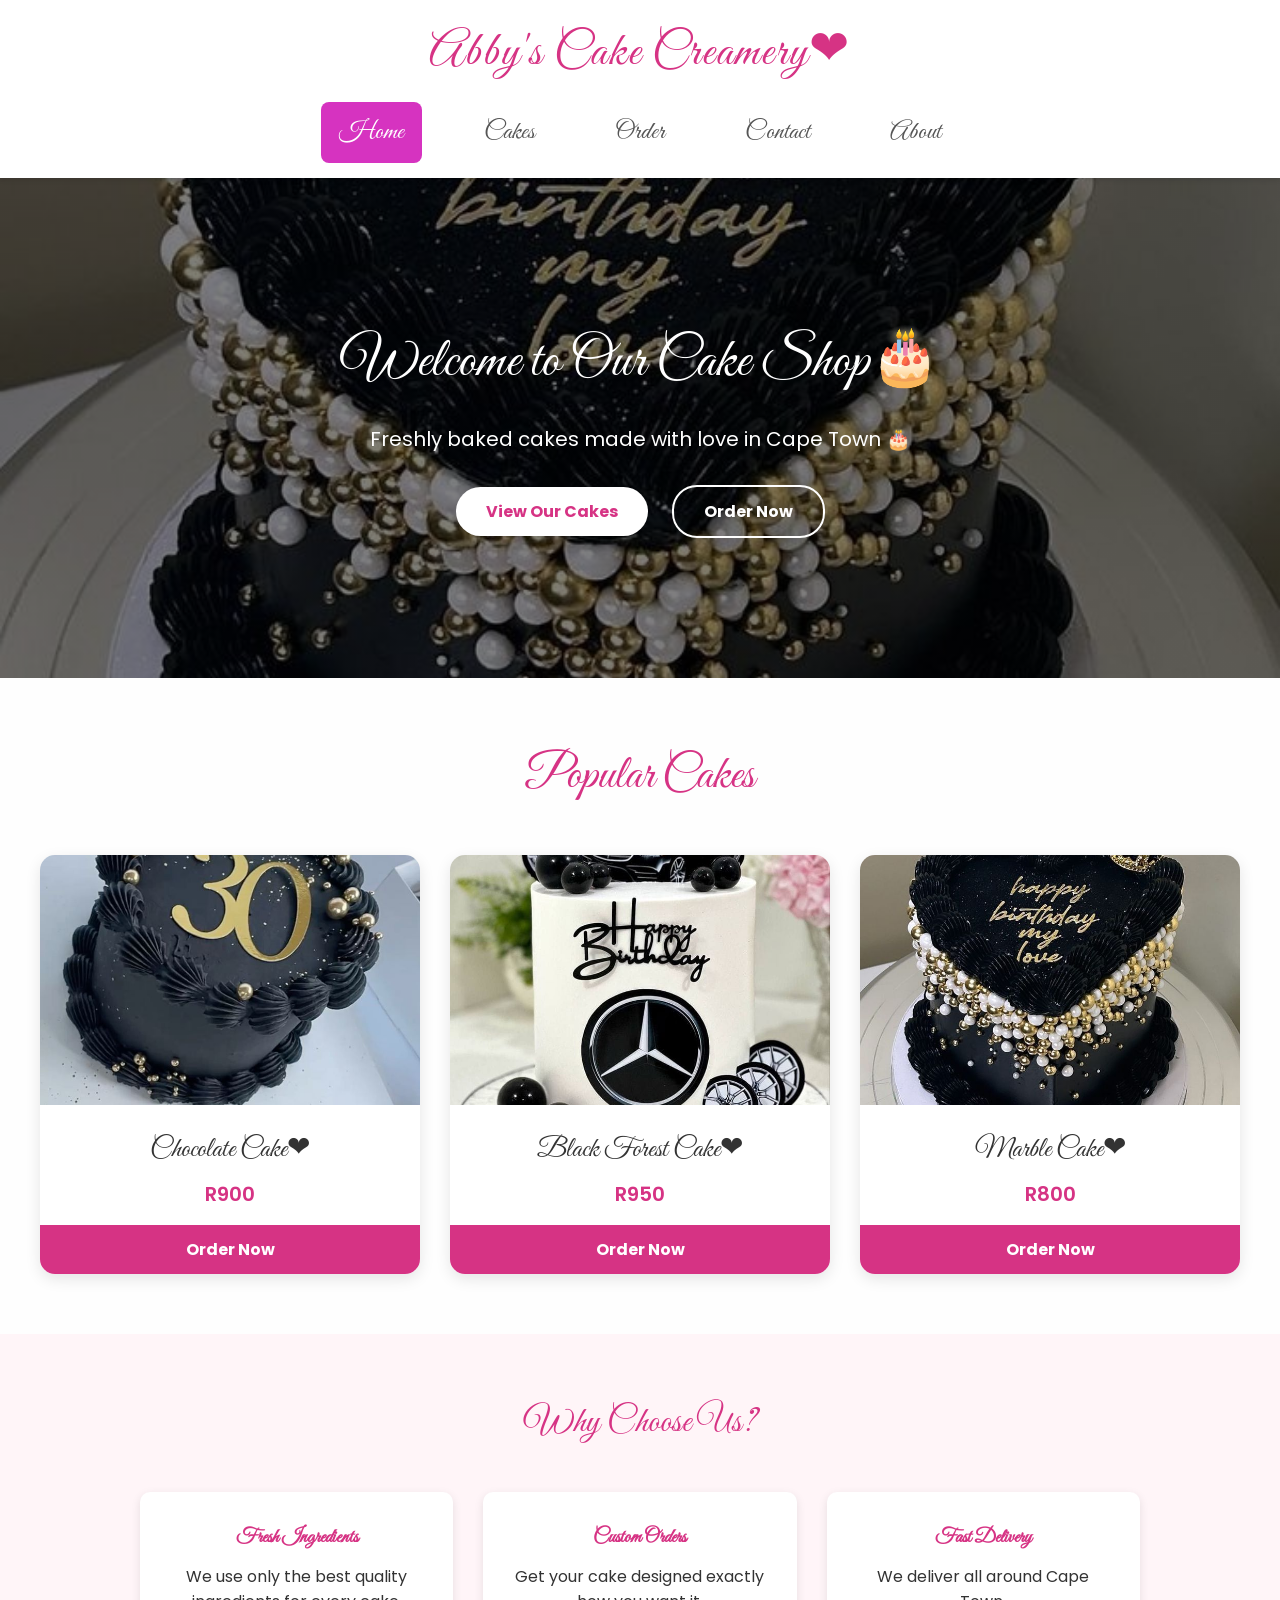
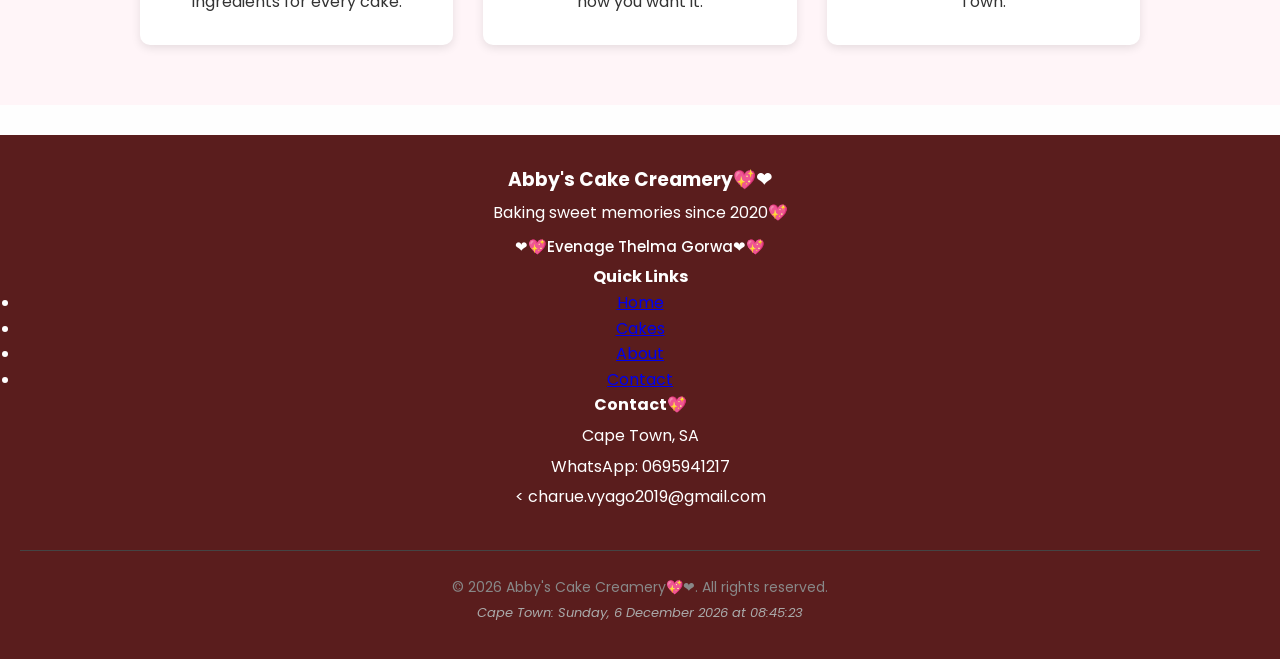
==== index.html @ 20e51cf8 "change" ====
<!DOCTYPE html>
<html lang="en">
<head>
    <meta charset="UTF-8">
    <meta name="viewport" content="width=device-width, initial-scale=1.0">
    <title>Abby's Cake Creamery❤</title>
    <link href="https://fonts.googleapis.com/css2?family=Great+Vibes&family=Poppins:wght@300;400;500;600&display=swap" rel="stylesheet">
    
    <link rel="stylesheet" href="css/cake.css">
</head>
<body>
    <!-- components/header.html -->
    <div id="header"></div>

    <main>
        <!-- Hero Section -->
        <section class="hero">
            <div class="hero-content">
                <h2>Welcome to Our Cake Shop🎂</h2>
                <p>Freshly baked cakes made with love in Cape Town 🎂</p>
                <a href="cake.html" class="btn">View Our Cakes</a>
                <a href="order.html" class="btn-secondary">Order Now</a>
            </div>
        </section>

        <!-- Featured Cakes Section -->
        <section class="featured">
            <h2>Popular Cakes</h2>
            <div id="featuredCakes" class="cake-grid">
                <!-- cakes -->
            </div>
        </section>

        <!-- About Section -->
        <section class="about-preview">
            <h2>Why Choose Us?</h2>
            <div class="features">
                <div class="feature">
                    <h3>Fresh Ingredients</h3>
                    <p>We use only the best quality ingredients for every cake.</p>
                </div>
                <div class="feature">
                    <h3>Custom Orders</h3>
                    <p>Get your cake designed exactly how you want it.</p>
                </div>
                <div class="feature">
                    <h3>Fast Delivery</h3>
                    <p>We deliver all around Cape Town.</p>
                </div>
            </div>
        </section>
    </main>

    <!--components/footer.html -->
    <div id="footer"></div>

    <!--JS -->
    <script src="js/main.js"></script>
</body>
</html>
---- css/cake.css ----
/* =====  STYLES ===== */
* {
    margin: 0;
    padding: 0;
    box-sizing: border-box;
}

title {
    font-family: 'Great Vibes', cursive;
}

body {
    font-family: 'Poppins', sans-serif;
    line-height: 1.6;
    color: #333;
    background-color: #fefefe;
}

.container {
    max-width: 1200px;
    margin: 0 auto;
    padding: 0 20px;
}

/* ===== HEADER ===== */
header {
    background-color: #fff;
    box-shadow: 0 2px 5px rgba(0,0,0,0.1);
    padding: 15px 0;
    position: sticky;
    top: 0;
    z-index: 100;
}

header h1 {
    color: #d63384;
    text-align: center;
    margin-bottom: 10px;
    font-size: 28px;
}


header h1 a {
    font-family: 'Great Vibes', cursive;
    color: #d63384;
    font-size: 48px;
    text-decoration: none;
    letter-spacing: 2px;
    font-weight: 400;
}

nav {
    text-align: center;
}

nav a {
    font-family: 'Great Vibes',cursive;
    text-decoration: none;
    color: #555;
    margin: 0 20px;
    font-weight: 400;
    padding: 10px 18px;
    border-radius: 8px;
    transition: all 0.3s ease;
    font-size: 26px;
    display: inline-block;
}

nav a:hover {
    background-color: #ffe6f0;
    color: #a233d6;
    transform: scale(1.05);
}

nav a.active {
    background-color: #d633c0;
    color: white;
}

/* ===== HERO SECTION ===== */

.hero {
    background: linear-gradient(rgba(0, 0, 0, 0.5), rgba(0, 0, 0, 0.5)), 
                url('../images/hero-cake.jpeg') center/cover no-repeat;
    color: white;
    text-align: center;
    padding: 120px 20px;
    min-height: 500px;
    display: flex;
    align-items: center;
    justify-content: center;
}

.hero-content h2 {
    font-family: 'Great Vibes', cursive;
    font-size: 56px;
    margin-bottom: 15px;
    font-weight: normal;
}

.hero-content p {
    font-family: 'Poppins', sans-serif;
    font-size: 20px;
    margin-bottom: 30px;
}

.btn, .btn-secondary {
    display: inline-block;
    padding: 12px 30px;
    margin: 0 10px;
    border-radius: 25px;
    text-decoration: none;
    font-weight: bold;
    transition: all 0.3s ease;
}

.btn {
    background-color: white;
    color: #d63384;
}

.btn:hover {
    background-color: #ffe6f0;
    transform: translateY(-2px);
}

.btn-secondary {
    background-color: transparent;
    color: white;
    border: 2px solid white;
}

.btn-secondary:hover {
    background-color: white;
    color: #d63384;
}

/* ===== FEATURED CAKES ===== */
.featured {
    padding: 60px 20px;
    text-align: center;
}

.featured h2 {
    font-family: 'Great Vibes' , cursive;
    color: #d63384;
    font-size: 48px;
    margin-bottom: 40px;
    font-weight: normal;
}

.cake-grid {
    display: grid;
    grid-template-columns: repeat(auto-fit, minmax(300px, 1fr));
    gap: 30px;
    max-width: 1200px;
    margin: 0 auto;
}

.cake-card {
    background: white;
    border-radius: 15px;
    box-shadow: 0 5px 15px rgba(0,0,0,0.1);
    overflow: hidden;
    transition: transform 0.3s ease;
}

.cake-card:hover {
    transform: translateY(-5px);
}

.cake-card img {
    width: 100%;
    height: 250px;
    object-fit: cover;
}

.cake-card h3 {
    font-family: 'Great Vibes', cursive;
    color: #333;
    padding: 15px 15px 5px;
    font-size: 28px;
    font-weight: normal;
}

.cake-card .price {
    font-family: 'Poppins' , sans-serif;
    color: #d63384;
    font-size: 20px;
    font-weight: 600;
    padding: 0 15px 15px;
}

.btn-small {
    display: block;
    background-color: #d63384;
    color: white;
    text-align: center;
    padding: 12px;
    text-decoration: none;
    font-weight: bold;
    transition: background 0.3s ease;
}

.btn-small:hover {
    background-color: #b02a5b;
}

/* ===== ABOUT PREVIEW ===== */
.about-preview {
    background-color: #fff5f8;
    padding: 60px 20px;
    text-align: center;
}

.about-preview h2 {
    font-family: 'Great Vibes', cursive;
    color: #d63384;
    font-size: 36px;
    margin-bottom: 40px;
    font-weight: normal;
}

.features {
    display: grid;
    grid-template-columns: repeat(auto-fit, minmax(250px, 1fr));
    gap: 30px;
    max-width: 1000px;
    margin: 0 auto;
}

.feature {
    background: white;
    padding: 30px;
    border-radius: 10px;
    box-shadow: 0 3px 10px rgba(0,0,0,0.1);
}

.feature h3 {
    font-family: 'Great Vibes', cursive;
    color: #d63384;
    margin-bottom: 10px;
    font-size: 20px;
}

/* ===== FOOTER ===== */
footer {
    background-color: #5a1d1d;
    color: white;
    text-align: center;
    padding: 30px 20px;
    margin-top: 30px;
}

footer p {
    margin: 5px 0;
}

.datetime {
    margin-top: 10px;
    font-size: 14px;
    color: #ccc;
    font-style: italic;
}

/* ===== MOBILE RESPONSIVE ===== */
@media (max-width: 768px) {
    .hero-content h2 {
        font-size: 32px;
    }
    
    nav a {
        display: block;
        margin: 5px 0;
    }
    
    .btn, .btn-secondary {
        display: block;
        margin: 10px auto;
        max-width: 200px;
    }
    
    .hero {
        padding: 60px 20px;
    }
}

/* ===== CAKE PAGE STYLES ===== */
.page-header {
    background: linear-gradient(rgba(214, 51, 132, 0.9), rgba(214, 51, 132, 0.9));
    color: white;
    text-align: center;
    padding: 60px 20px;
}

.page-header h2 {
    font-family: 'Great Vibes', cursive;
    font-size: 50px;
    margin-bottom: 10px;
    font-weight: normal;
}

.page-header p {
    font-size: 18px;
}

.filters {
    padding: 30px 20px;
    background-color: #fff5f8;
}

.filters .container {
    display: flex;
    gap: 20px;
    justify-content: center;
    flex-wrap: wrap;
}

#searchInput, #categoryFilter {
    padding: 12px 20px;
    border: 2px solid #d63384;
    border-radius: 25px;
    font-size: 16px;
    width: 250px;
    outline: none;
}

#searchInput:focus, #categoryFilter:focus {
    border-color: #b02a5b;
}

.all-cakes {
    padding: 40px 20px;
    min-height: 400px;
}

.category {
    color: #777;
    font-size: 14px;
    padding: 0 15px 10px;
    font-style: italic;
}

@media (max-width: 768px) {
    #searchInput, #categoryFilter {
        width: 100%;
    }
}

/* Order Page */
.order-section {
    padding: 40px 20px;
}

.order-grid {
    display: grid;
    grid-template-columns: 1fr 1fr;
    gap: 40px;
    max-width: 1000px;
    margin: 0 auto;
}

.order-cake-info img {
    width: 100%;
    border-radius: 10px;
    box-shadow: 0 4px 8px rgba(0,0,0,0.1);
}

.order-cake-info h3 { 
    font-family: 'Great Vibes', cursive;
    color: #d63384;
    font-size: 36px;
    margin: 15px 0 10px;
    font-weight: normal;
}

.order-form {
    background: white;
    padding: 30px;
    border-radius: 10px;
    box-shadow: 0 4px 8px rgba(0,0,0,0.1);
}

.order-form h3 {
    font-family: 'Great Vibes', cursive;
    color: #d63384;
    margin-bottom: 20px;
    font-size: 32px;
    font-weight: normal;
}

.feature p, .btn, .btn-small, .order-form, .order-form-input, .order-form textarea, footer{
    font-family: 'Poppins',sans-serif;
}

.order-form label {
    display: block;
    margin-top: 15px;
    margin-bottom: 5px;
    font-weight: bold;
    color: #333;
}

.order-form input,
.order-form textarea {
    width: 100%;
    padding: 10px;
    border: 2px solid #f8d7da;
    border-radius: 5px;
    font-size: 16px;
    box-sizing: border-box;
}

.order-form input:focus,
.order-form textarea:focus {
    outline: none;
    border-color: #d63384;
}

.order-form .btn {
    width: 100%;
    margin-top: 20px;
    padding: 15px;
    font-size: 18px;
}

.desc {
    color: #666;
    line-height: 1.6;
    margin-top: 10px;
}

/* CONTACT PAGE */
.contact-section {
    padding: 80px 20px;
    background: #fff9fb;
}

.contact-container {
    max-width: 1200px;
    margin: 0 auto;
    display: grid;
    grid-template-columns: 1fr 1fr;
    gap: 50px;
    align-items: start;
}

.contact-info h2 {
    font-family: 'Great Vibes', cursive;
    font-size: 48px;
    color: #d63384;
    margin-bottom: 20px;
    font-weight: normal;
}

.contact-info p {
    font-family: 'Poppins', sans-serif;
    font-size: 16px;
    color: #555;
    line-height: 1.6;
}

.info-item {
    margin-top: 30px;
}

.info-item h3 {
    font-family: 'Poppins', sans-serif;
    font-size: 20px;
    color: #d63384;
    margin-bottom: 8px;
}

.contact-map iframe {
    box-shadow: 0 8px 20px rgba(0,0,0,0.1);
}

/* ABOUT PAGE */
.about-section {
    padding: 80px 20px;
    background: white;
}

.about-container {
    max-width: 1200px;
    margin: 0 auto;
    display: grid;
    grid-template-columns: 1fr 1fr;
    gap: 60px;
    align-items: center;
}

.about-text h2 {
    font-family: 'Great Vibes', cursive;
    font-size: 56px;
    color: #d63384;
    margin-bottom: 10px;
    font-weight: normal;
}

.about-text h3 {
    font-family: 'Poppins', sans-serif;
    font-size: 22px;
    color: #555;
    margin-bottom: 20px;
    font-weight: 500;
}

.about-text p {
    font-family: 'Poppins', sans-serif;
    font-size: 16px;
    color: #666;
    line-height: 1.8;
    margin-bottom: 20px;
}

.about-stats {
    display: flex;
    gap: 40px;
    margin-top: 40px;
}

.stat h4 {
    font-family: 'Great Vibes', cursive;
    font-size: 42px;
    color: #d63384;
    margin: 0;
    font-weight: normal;
}

.stat p {
    font-size: 14px;
    margin: 0;
    color: #888;
}

.about-image img {
    width: 100%;
    border-radius: 20px;
    box-shadow: 0 10px 30px rgba(0,0,0,0.1);
}

.footer-name {
    font-size: 15px;
    font-weight: 500;
    color: white;
    margin-top: 10px;
}

.footer-col i {
    color: #ff8ac7;
    margin-right: 8px;
}

.footer-bottom {
    text-align: center;
    margin-top: 40px;
    padding-top: 20px;
    border-top: 1px solid #444;
    color: #888;
    font-size: 14px;
}

.datetime {
    margin-top: 5px;
    font-size: 13px;
    color: #aaa;
}

/* Mobile */
@media (max-width: 768px) {
    .about-container {
        grid-template-columns: 1fr;
    }
    .about-stats {
        justify-content: space-between;
    }
}
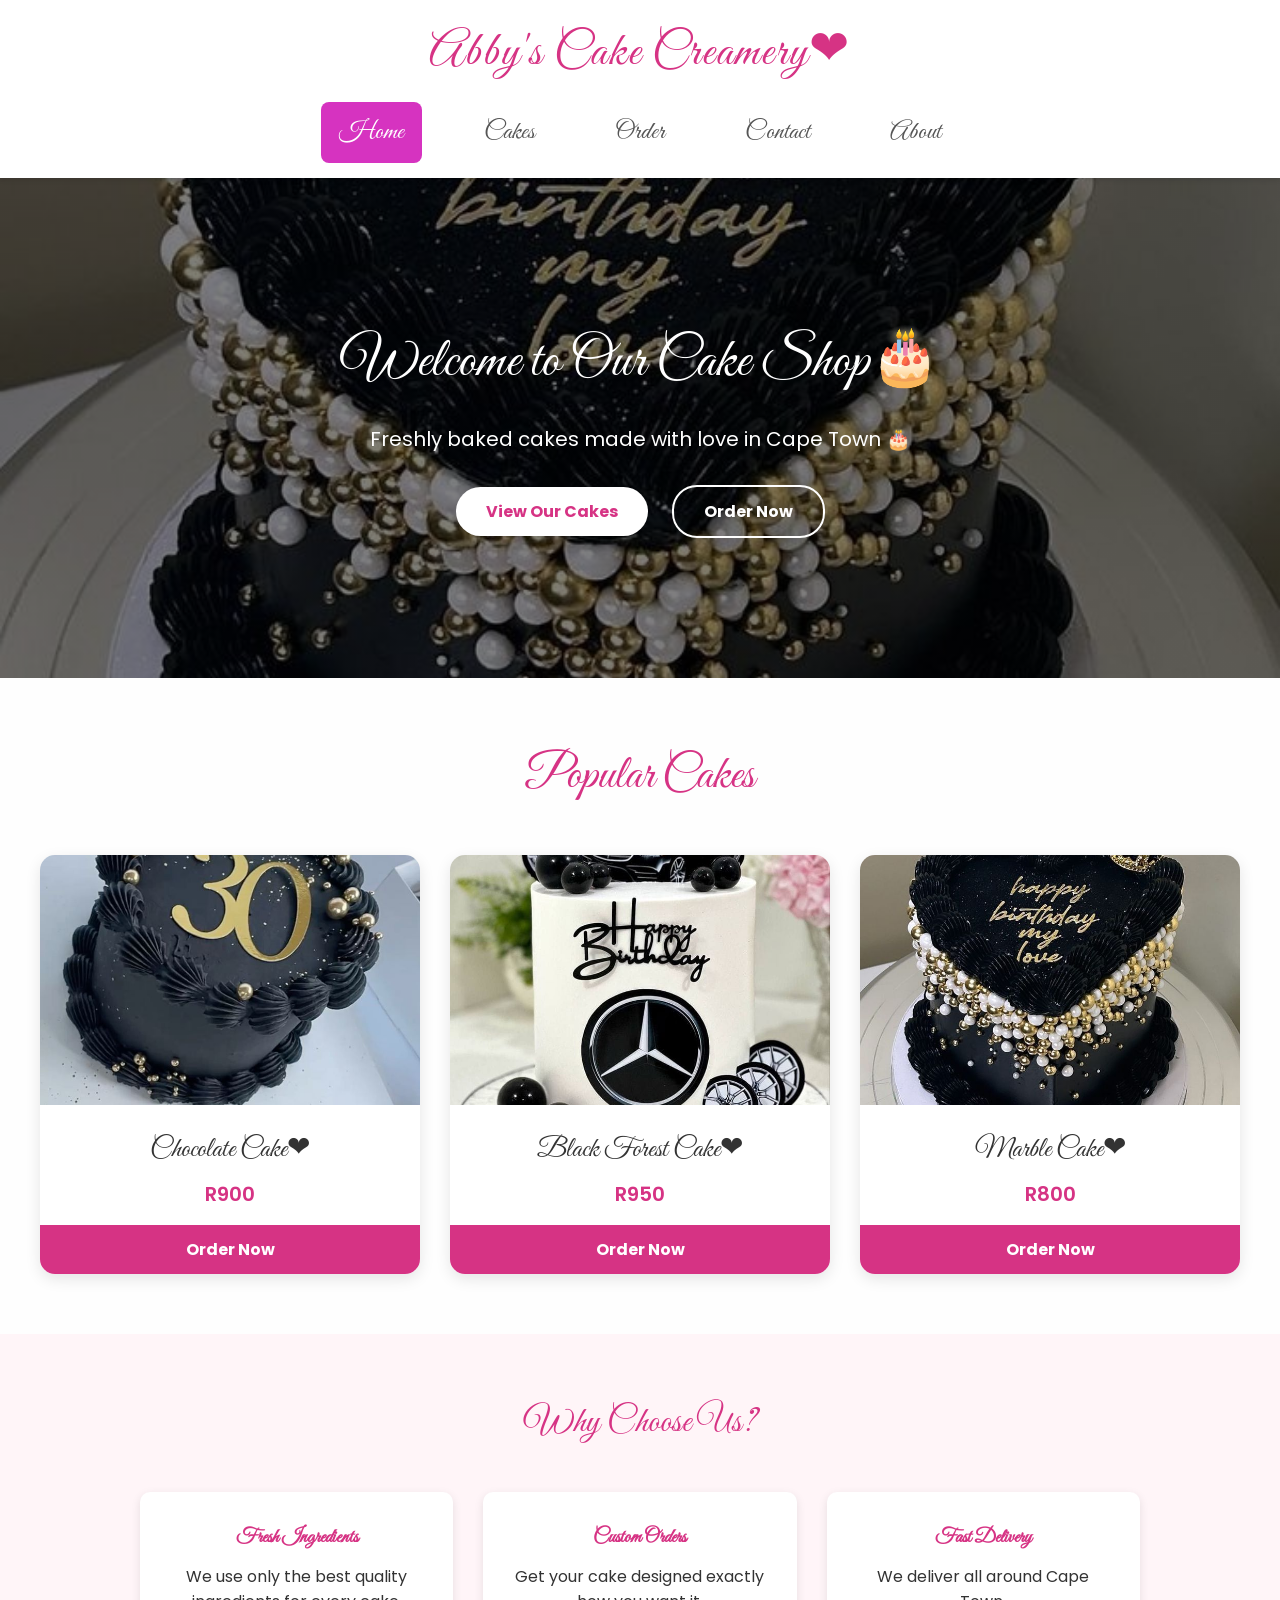
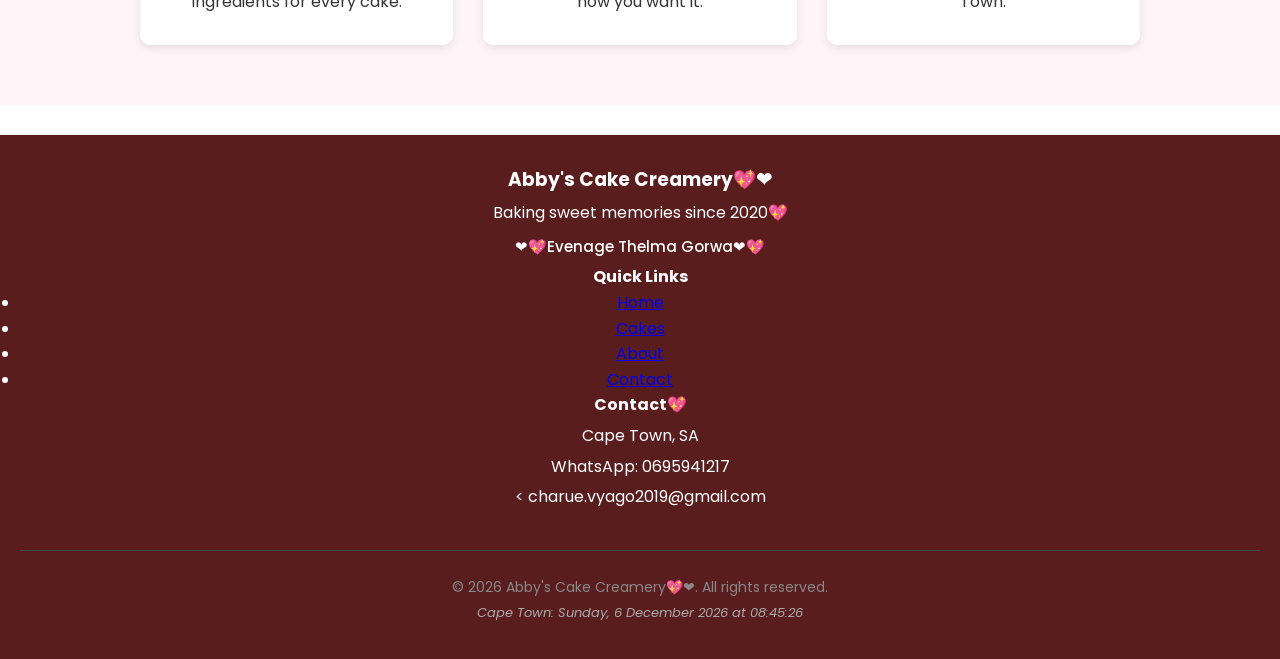
==== commit 25619c23: "changes" ====
--- a/index.html
+++ b/index.html
@@ -3,7 +3,7 @@
 <head>
     <meta charset="UTF-8">
     <meta name="viewport" content="width=device-width, initial-scale=1.0">
-    <title>Abby's Cake Creamery❤</title>
+    <title>Steamy Cake Creamery❤</title>
     <link href="https://fonts.googleapis.com/css2?family=Great+Vibes&family=Poppins:wght@300;400;500;600&display=swap" rel="stylesheet">
     
     <link rel="stylesheet" href="css/cake.css">
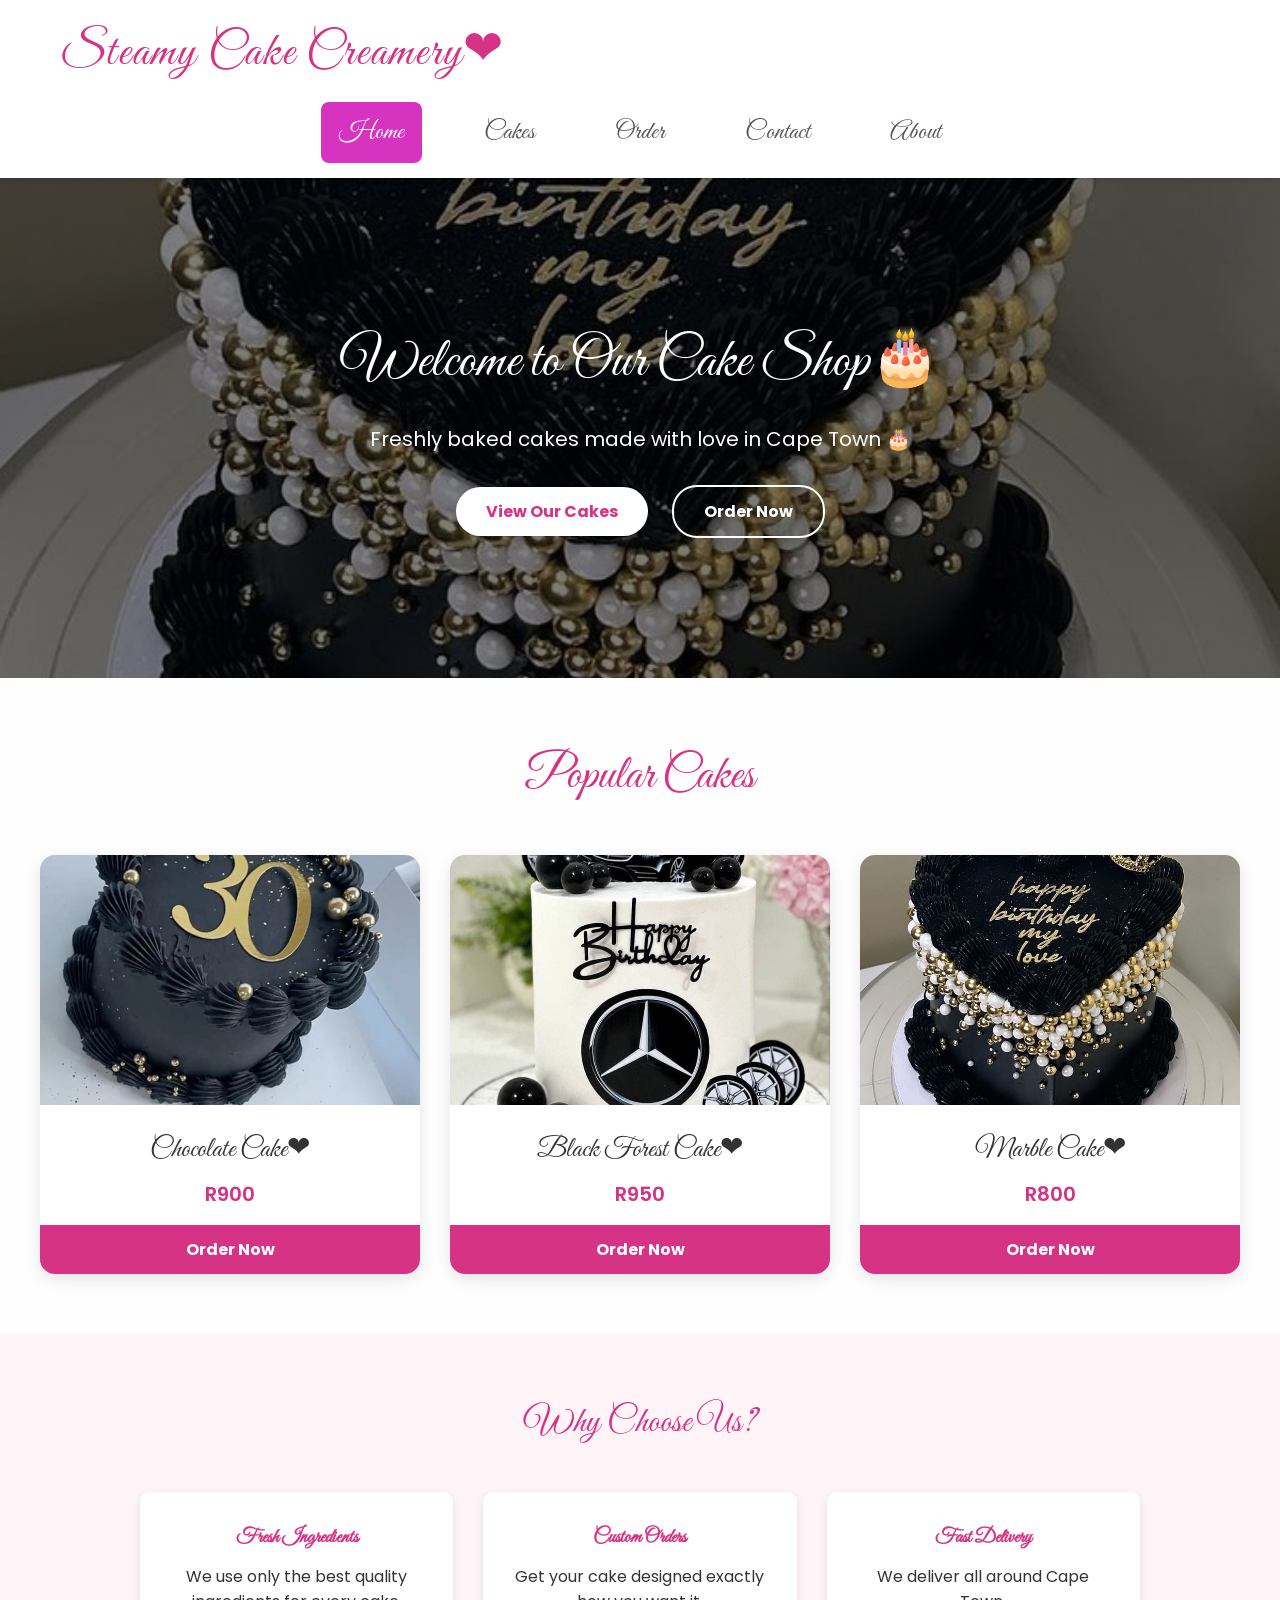
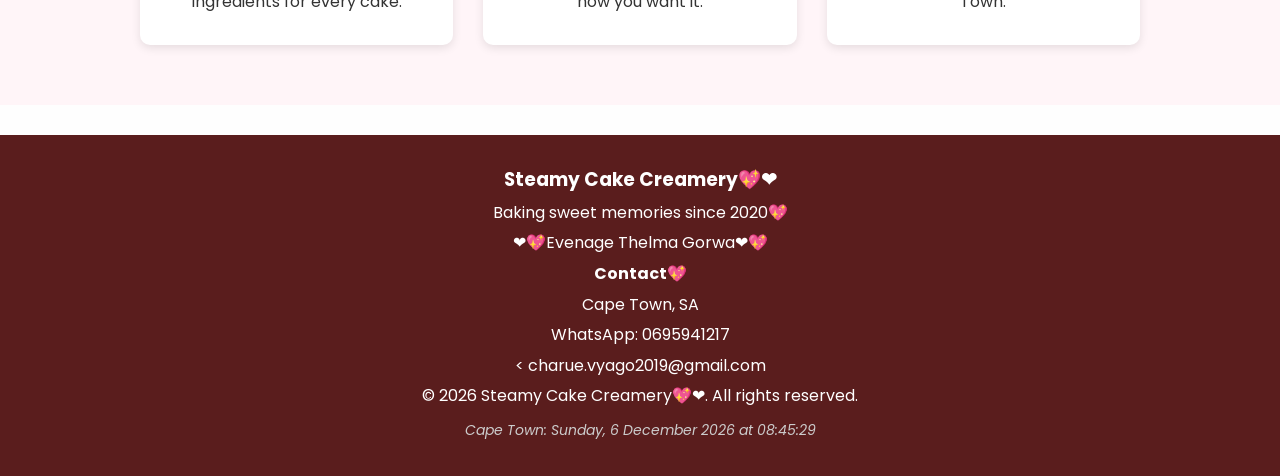
==== commit d5a88043: "gcsdd" ====
--- a/index.html
+++ b/index.html
@@ -8,6 +8,14 @@
     
     <link rel="stylesheet" href="css/cake.css">
 </head>
+
+<!-- bfr </body> -->
+<script>
+function toggleMenu() {
+  document.querySelector('nav').classList.toggle('show');
+  document.querySelector('.hamburger').classList.toggle('active');
+}
+</script>
 <body>
     <!-- components/header.html -->
     <div id="header"></div>
--- a/css/cake.css
+++ b/css/cake.css
@@ -32,13 +32,18 @@
     z-index: 100;
 }
 
+.header-top {
+    display: flex;
+    justify-content: space-between;
+    align-items: center;
+}
+
 header h1 {
     color: #d63384;
     text-align: center;
     margin-bottom: 10px;
     font-size: 28px;
 }
-
 
 header h1 a {
     font-family: 'Great Vibes', cursive;
@@ -77,8 +82,40 @@
     color: white;
 }
 
+/* ===== HAMBURGER MENU ===== */
+.hamburger {
+    display: none;
+    flex-direction: column;
+    justify-content: space-between;
+    width: 30px;
+    height: 22px;
+    background: transparent;
+    border: none;
+    cursor: pointer;
+    padding: 0;
+    z-index: 101;
+}
+
+.hamburger span {
+    display: block;
+    height: 3px;
+    width: 100%;
+    background-color: #d63384;
+    border-radius: 2px;
+    transition: all 0.3s ease;
+}
+
+.hamburger.active span:nth-child(1) {
+    transform: rotate(45deg) translate(5px, 5px);
+}
+.hamburger.active span:nth-child(2) {
+    opacity: 0;
+}
+.hamburger.active span:nth-child(3) {
+    transform: rotate(-45deg) translate(7px, -6px);
+}
+
 /* ===== HERO SECTION ===== */
-
 .hero {
     background: linear-gradient(rgba(0, 0, 0, 0.5), rgba(0, 0, 0, 0.5)), 
                 url('../images/hero-cake.jpeg') center/cover no-repeat;
@@ -263,15 +300,44 @@
     font-style: italic;
 }
 
-/* ===== MOBILE RESPONSIVE ===== */
+/* ===== MOBILE RESPONSIVE - MOVED TO END ===== */
 @media (max-width: 768px) {
+    .header-top {
+        padding: 0 20px;
+    }
+
+    header h1 a {
+        font-size: 36px;
+    }
+
+    /* Show hamburger, hide nav */
+    .hamburger {
+        display: flex;
+    }
+
+    nav {
+        display: none;
+        position: absolute;
+        top: 100%;
+        left: 0;
+        width: 100%;
+        background: #fff;
+        box-shadow: 0 5px 10px rgba(0,0,0,0.1);
+        padding: 20px 0;
+    }
+
+    nav.show {
+        display: block;
+    }
+
+    nav a {
+        display: block;
+        margin: 10px 0;
+        font-size: 22px;
+    }
+    
     .hero-content h2 {
         font-size: 32px;
-    }
-    
-    nav a {
-        display: block;
-        margin: 5px 0;
     }
     
     .btn, .btn-secondary {
@@ -283,296 +349,26 @@
     .hero {
         padding: 60px 20px;
     }
-}
-
-/* ===== CAKE PAGE STYLES ===== */
-.page-header {
-    background: linear-gradient(rgba(214, 51, 132, 0.9), rgba(214, 51, 132, 0.9));
-    color: white;
-    text-align: center;
-    padding: 60px 20px;
-}
-
-.page-header h2 {
-    font-family: 'Great Vibes', cursive;
-    font-size: 50px;
-    margin-bottom: 10px;
-    font-weight: normal;
-}
-
-.page-header p {
-    font-size: 18px;
-}
-
-.filters {
-    padding: 30px 20px;
-    background-color: #fff5f8;
-}
-
-.filters .container {
-    display: flex;
-    gap: 20px;
-    justify-content: center;
-    flex-wrap: wrap;
-}
-
-#searchInput, #categoryFilter {
-    padding: 12px 20px;
-    border: 2px solid #d63384;
-    border-radius: 25px;
-    font-size: 16px;
-    width: 250px;
-    outline: none;
-}
-
-#searchInput:focus, #categoryFilter:focus {
-    border-color: #b02a5b;
-}
-
-.all-cakes {
-    padding: 40px 20px;
-    min-height: 400px;
-}
-
-.category {
-    color: #777;
-    font-size: 14px;
-    padding: 0 15px 10px;
-    font-style: italic;
-}
-
-@media (max-width: 768px) {
-    #searchInput, #categoryFilter {
-        width: 100%;
-    }
-}
-
-/* Order Page */
-.order-section {
-    padding: 40px 20px;
-}
-
-.order-grid {
-    display: grid;
-    grid-template-columns: 1fr 1fr;
-    gap: 40px;
-    max-width: 1000px;
-    margin: 0 auto;
-}
-
-.order-cake-info img {
-    width: 100%;
-    border-radius: 10px;
-    box-shadow: 0 4px 8px rgba(0,0,0,0.1);
-}
-
-.order-cake-info h3 { 
-    font-family: 'Great Vibes', cursive;
-    color: #d63384;
-    font-size: 36px;
-    margin: 15px 0 10px;
-    font-weight: normal;
-}
-
-.order-form {
-    background: white;
-    padding: 30px;
-    border-radius: 10px;
-    box-shadow: 0 4px 8px rgba(0,0,0,0.1);
-}
-
-.order-form h3 {
-    font-family: 'Great Vibes', cursive;
-    color: #d63384;
-    margin-bottom: 20px;
-    font-size: 32px;
-    font-weight: normal;
-}
-
-.feature p, .btn, .btn-small, .order-form, .order-form-input, .order-form textarea, footer{
-    font-family: 'Poppins',sans-serif;
-}
-
-.order-form label {
-    display: block;
-    margin-top: 15px;
-    margin-bottom: 5px;
-    font-weight: bold;
-    color: #333;
-}
-
-.order-form input,
-.order-form textarea {
-    width: 100%;
-    padding: 10px;
-    border: 2px solid #f8d7da;
-    border-radius: 5px;
-    font-size: 16px;
-    box-sizing: border-box;
-}
-
-.order-form input:focus,
-.order-form textarea:focus {
-    outline: none;
-    border-color: #d63384;
-}
-
-.order-form .btn {
-    width: 100%;
-    margin-top: 20px;
-    padding: 15px;
-    font-size: 18px;
-}
-
-.desc {
-    color: #666;
-    line-height: 1.6;
-    margin-top: 10px;
-}
-
-/* CONTACT PAGE */
-.contact-section {
-    padding: 80px 20px;
-    background: #fff9fb;
-}
-
-.contact-container {
-    max-width: 1200px;
-    margin: 0 auto;
-    display: grid;
-    grid-template-columns: 1fr 1fr;
-    gap: 50px;
-    align-items: start;
-}
-
-.contact-info h2 {
-    font-family: 'Great Vibes', cursive;
-    font-size: 48px;
-    color: #d63384;
-    margin-bottom: 20px;
-    font-weight: normal;
-}
-
-.contact-info p {
-    font-family: 'Poppins', sans-serif;
-    font-size: 16px;
-    color: #555;
-    line-height: 1.6;
-}
-
-.info-item {
-    margin-top: 30px;
-}
-
-.info-item h3 {
-    font-family: 'Poppins', sans-serif;
-    font-size: 20px;
-    color: #d63384;
-    margin-bottom: 8px;
-}
-
-.contact-map iframe {
-    box-shadow: 0 8px 20px rgba(0,0,0,0.1);
-}
-
-/* ABOUT PAGE */
-.about-section {
-    padding: 80px 20px;
-    background: white;
-}
-
-.about-container {
-    max-width: 1200px;
-    margin: 0 auto;
-    display: grid;
-    grid-template-columns: 1fr 1fr;
-    gap: 60px;
-    align-items: center;
-}
-
-.about-text h2 {
-    font-family: 'Great Vibes', cursive;
-    font-size: 56px;
-    color: #d63384;
-    margin-bottom: 10px;
-    font-weight: normal;
-}
-
-.about-text h3 {
-    font-family: 'Poppins', sans-serif;
-    font-size: 22px;
-    color: #555;
-    margin-bottom: 20px;
-    font-weight: 500;
-}
-
-.about-text p {
-    font-family: 'Poppins', sans-serif;
-    font-size: 16px;
-    color: #666;
-    line-height: 1.8;
-    margin-bottom: 20px;
-}
-
-.about-stats {
-    display: flex;
-    gap: 40px;
-    margin-top: 40px;
-}
-
-.stat h4 {
-    font-family: 'Great Vibes', cursive;
-    font-size: 42px;
-    color: #d63384;
-    margin: 0;
-    font-weight: normal;
-}
-
-.stat p {
-    font-size: 14px;
-    margin: 0;
-    color: #888;
-}
-
-.about-image img {
-    width: 100%;
-    border-radius: 20px;
-    box-shadow: 0 10px 30px rgba(0,0,0,0.1);
-}
-
-.footer-name {
-    font-size: 15px;
-    font-weight: 500;
-    color: white;
-    margin-top: 10px;
-}
-
-.footer-col i {
-    color: #ff8ac7;
-    margin-right: 8px;
-}
-
-.footer-bottom {
-    text-align: center;
-    margin-top: 40px;
-    padding-top: 20px;
-    border-top: 1px solid #444;
-    color: #888;
-    font-size: 14px;
-}
-
-.datetime {
-    margin-top: 5px;
-    font-size: 13px;
-    color: #aaa;
-}
-
-/* Mobile */
-@media (max-width: 768px) {
-    .about-container {
+
+    /* CAKES SIDE BY SIDE ON MOBILE */
+    .cake-grid {
+        grid-template-columns: repeat(2, 1fr);
+        gap: 15px;
+    }
+
+    .cake-card img {
+        height: 180px;
+    }
+
+    .cake-card h3 {
+        font-size: 22px;
+    }
+
+    .featured h2 {
+        font-size: 36px;
+    }
+
+    .features {
         grid-template-columns: 1fr;
     }
-    .about-stats {
-        justify-content: space-between;
-    }
 }
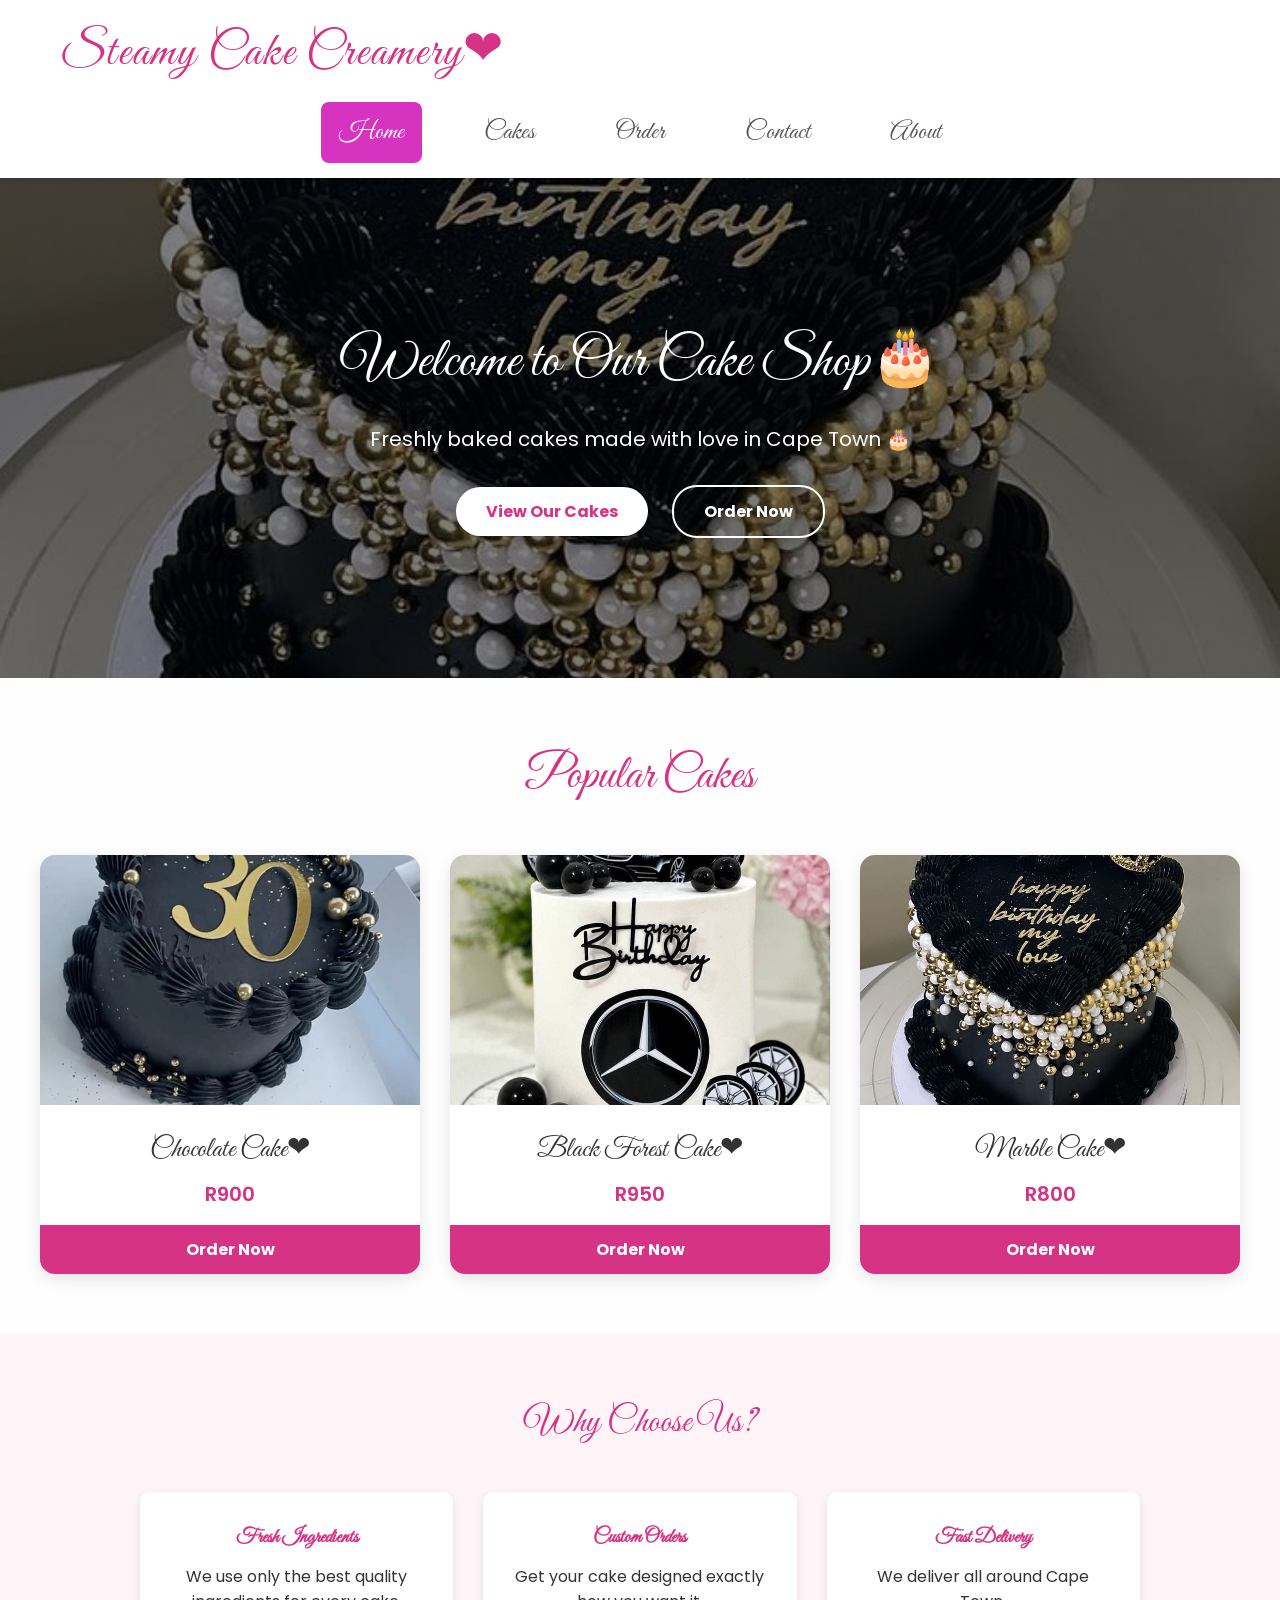
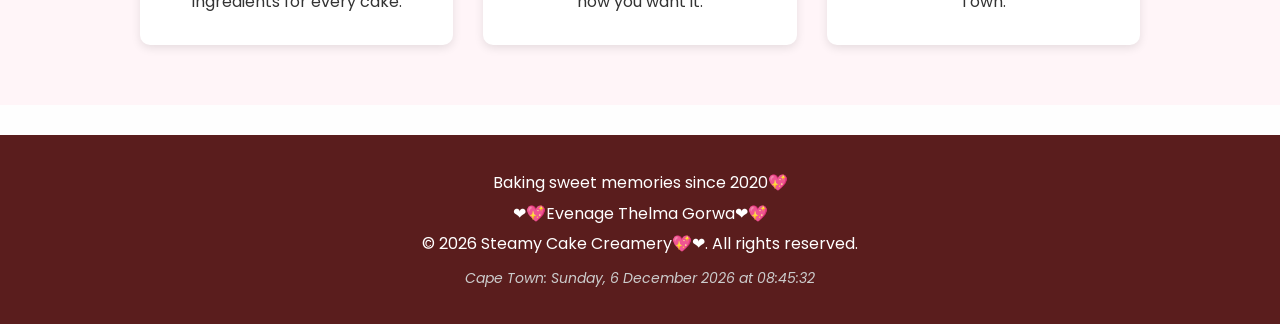
==== commit 71772418: "changes" ====
--- a/index.html
+++ b/index.html
@@ -9,13 +9,7 @@
     <link rel="stylesheet" href="css/cake.css">
 </head>
 
-<!-- bfr </body> -->
-<script>
-function toggleMenu() {
-  document.querySelector('nav').classList.toggle('show');
-  document.querySelector('.hamburger').classList.toggle('active');
-}
-</script>
+
 <body>
     <!-- components/header.html -->
     <div id="header"></div>
--- a/css/cake.css
+++ b/css/cake.css
@@ -206,6 +206,12 @@
     transform: translateY(-5px);
 }
 
+.cake-card.selected-cake {
+    border: 3px solid #d63384;
+    box-shadow: 0 0 0 6px rgba(214, 51, 132, 0.15);
+    transform: translateY(-5px);
+}
+
 .cake-card img {
     width: 100%;
     height: 250px;
@@ -256,6 +262,153 @@
     font-size: 36px;
     margin-bottom: 40px;
     font-weight: normal;
+}
+
+/* ===== CAKE PAGE HEADER ===== */
+.page-header {
+    text-align: center;
+    padding: 50px 20px 20px;
+}
+
+.page-header h2 {
+    font-family: 'Great Vibes', cursive;
+    color: #d63384;
+    font-size: 42px;
+    margin-bottom: 10px;
+    font-weight: normal;
+}
+
+.page-header p {
+    color: #666;
+    font-size: 18px;
+}
+
+.filters {
+    padding: 10px 20px 30px;
+}
+
+.filters .container {
+    display: flex;
+    justify-content: center;
+    align-items: center;
+    gap: 15px;
+    flex-wrap: wrap;
+}
+
+.filters input,
+.filters select {
+    padding: 12px 16px;
+    border: 1px solid #e2c8d8;
+    border-radius: 12px;
+    min-width: 240px;
+    font-size: 15px;
+}
+
+/* ===== ORDER PAGE ===== */
+.order-section {
+    padding: 60px 20px;
+    background-color: #fff5f8;
+}
+
+.order-grid {
+    display: grid;
+    grid-template-columns: 1fr 1fr;
+    gap: 40px;
+    max-width: 1200px;
+    margin: 0 auto;
+    align-items: start;
+}
+
+.order-cake-info,
+.order-form {
+    background: white;
+    border-radius: 24px;
+    padding: 30px;
+    box-shadow: 0 10px 30px rgba(0,0,0,0.08);
+}
+
+.order-cake-info {
+    display: flex;
+    flex-direction: column;
+    gap: 20px;
+}
+
+.order-cake-info p {
+    font-size: 18px;
+    color: #555;
+}
+
+.order-cake-info img {
+    width: 100%;
+    border-radius: 20px;
+    object-fit: cover;
+    min-height: 320px;
+}
+
+.order-form h3 {
+    font-family: 'Great Vibes', cursive;
+    color: #d63384;
+    font-size: 34px;
+    margin-bottom: 24px;
+}
+
+.order-form label {
+    display: block;
+    margin-bottom: 8px;
+    color: #333;
+    font-weight: 600;
+}
+
+.order-form input,
+.order-form select,
+.order-form textarea {
+    width: 100%;
+    padding: 14px 16px;
+    border-radius: 14px;
+    border: 1px solid #e4e4e4;
+    background: #fafafa;
+    font-size: 16px;
+    color: #333;
+    margin-bottom: 18px;
+}
+
+.order-form select {
+    appearance: none;
+    background-image: linear-gradient(45deg, transparent 50%, #d63384 50%), linear-gradient(135deg, #d63384 50%, transparent 50%);
+    background-position: calc(100% - 20px) calc(1em + 2px), calc(100% - 15px) calc(1em + 2px);
+    background-size: 5px 5px, 5px 5px;
+    background-repeat: no-repeat;
+}
+
+.order-form button {
+    width: 100%;
+    padding: 16px;
+    border-radius: 18px;
+    font-size: 18px;
+    letter-spacing: 0.5px;
+}
+
+.order-cake-info .price,
+.order-cake-info .category,
+.order-cake-info .desc {
+    color: #555;
+    line-height: 1.6;
+}
+
+@media (max-width: 992px) {
+    .order-grid {
+        grid-template-columns: 1fr;
+    }
+}
+
+@media (max-width: 768px) {
+    .order-section {
+        padding: 40px 20px;
+    }
+
+    .order-form h3 {
+        font-size: 30px;
+    }
 }
 
 .features {
@@ -371,4 +524,179 @@
     .features {
         grid-template-columns: 1fr;
     }
+}
+
+/* ===== ABOUT SECTION ===== */
+.about-section {
+    padding: 70px 20px;
+    background: linear-gradient(135deg, #fff8fb 0%, #ffeef6 100%);
+}
+
+.about-container {
+    max-width: 1200px;
+    margin: 0 auto;
+    display: grid;
+    grid-template-columns: 1.1fr 0.9fr;
+    gap: 40px;
+    align-items: center;
+}
+
+.about-text h2 {
+    font-family: 'Great Vibes', cursive;
+    color: #d63384;
+    font-size: 42px;
+    margin-bottom: 10px;
+    font-weight: normal;
+}
+
+.about-text h3 {
+    font-size: 24px;
+    color: #a233d6;
+    margin-bottom: 18px;
+}
+
+.about-text p {
+    font-size: 17px;
+    color: #555;
+    line-height: 1.8;
+    margin-bottom: 16px;
+}
+
+.about-stats {
+    display: grid;
+    grid-template-columns: repeat(3, 1fr);
+    gap: 16px;
+    margin-top: 24px;
+}
+
+.stat {
+    background: white;
+    padding: 18px;
+    border-radius: 16px;
+    text-align: center;
+    box-shadow: 0 6px 18px rgba(214, 51, 132, 0.1);
+}
+
+.stat h4 {
+    font-size: 24px;
+    color: #d63384;
+    margin-bottom: 6px;
+}
+
+.stat p {
+    margin-bottom: 0;
+    font-size: 14px;
+    color: #666;
+}
+
+.about-image img {
+    width: 100%;
+    border-radius: 24px;
+    box-shadow: 0 12px 30px rgba(0,0,0,0.12);
+    object-fit: cover;
+    min-height: 420px;
+}
+
+@media (max-width: 768px) {
+    .about-container {
+        grid-template-columns: 1fr;
+    }
+
+    .about-stats {
+        grid-template-columns: 1fr;
+    }
+}
+
+/* ===== CONTACT SECTION ===== */
+.contact-section {
+    padding: 60px 20px;
+    background-color: #fff5f8;
+}
+
+.contact-container {
+    max-width: 1200px;
+    margin: 0 auto;
+    display: grid;
+    grid-template-columns: 1fr 1fr; /* 2 columns side by side */
+    gap: 40px;
+    align-items: start;
+}
+
+.contact-info h2 {
+    font-family: 'Great Vibes', cursive;
+    color: #d63384;
+    font-size: 42px;
+    margin-bottom: 15px;
+}
+
+.contact-info > p {
+    font-size: 18px;
+    margin-bottom: 30px;
+    color: #555;
+}
+
+.info-item {
+    background: white;
+    padding: 20px;
+    border-radius: 12px;
+    box-shadow: 0 3px 10px rgba(0,0,0,0.08);
+    margin-bottom: 20px;
+    transition: transform 0.3s ease;
+}
+
+.info-item:hover {
+    transform: translateY(-3px);
+}
+
+.info-item h3 {
+    font-family: 'Great Vibes', cursive;
+    color: #d63384;
+    font-size: 24px;
+    margin-bottom: 8px;
+}
+
+.info-item p {
+    font-size: 16px;
+    line-height: 1.8;
+    color: #333;
+}
+
+/* Google Map */
+.contact-map iframe {
+    width: 100%;
+    height: 100%;
+    min-height: 450px;
+    border-radius: 15px;
+    box-shadow: 0 5px 15px rgba(0,0,0,0.1);
+}
+
+/* ===== MOBILE RESPONSIVE - MOVED TO END ===== */
+@media (max-width: 768px) {
+    /* ... keep all your other mobile rules ... */
+
+    /* CONTACT STACK ON MOBILE */
+    .contact-container {
+        grid-template-columns: 1fr; /* stack them */
+        gap: 30px;
+    }
+
+    .contact-info h2 {
+        font-size: 36px;
+        text-align: center;
+    }
+
+    .contact-map iframe {
+        min-height: 300px; /* shorter on mobile */
+    }
+
+    /* Make info items 2 per row on mobile if you want */
+    .contact-info {
+        display: grid;
+        grid-template-columns: repeat(2, 1fr);
+        gap: 15px;
+    }
+    .contact-info h2, .contact-info > p {
+        grid-column: 1 / -1; /* title spans both columns */
+        text-align: center;
+    }
 }
